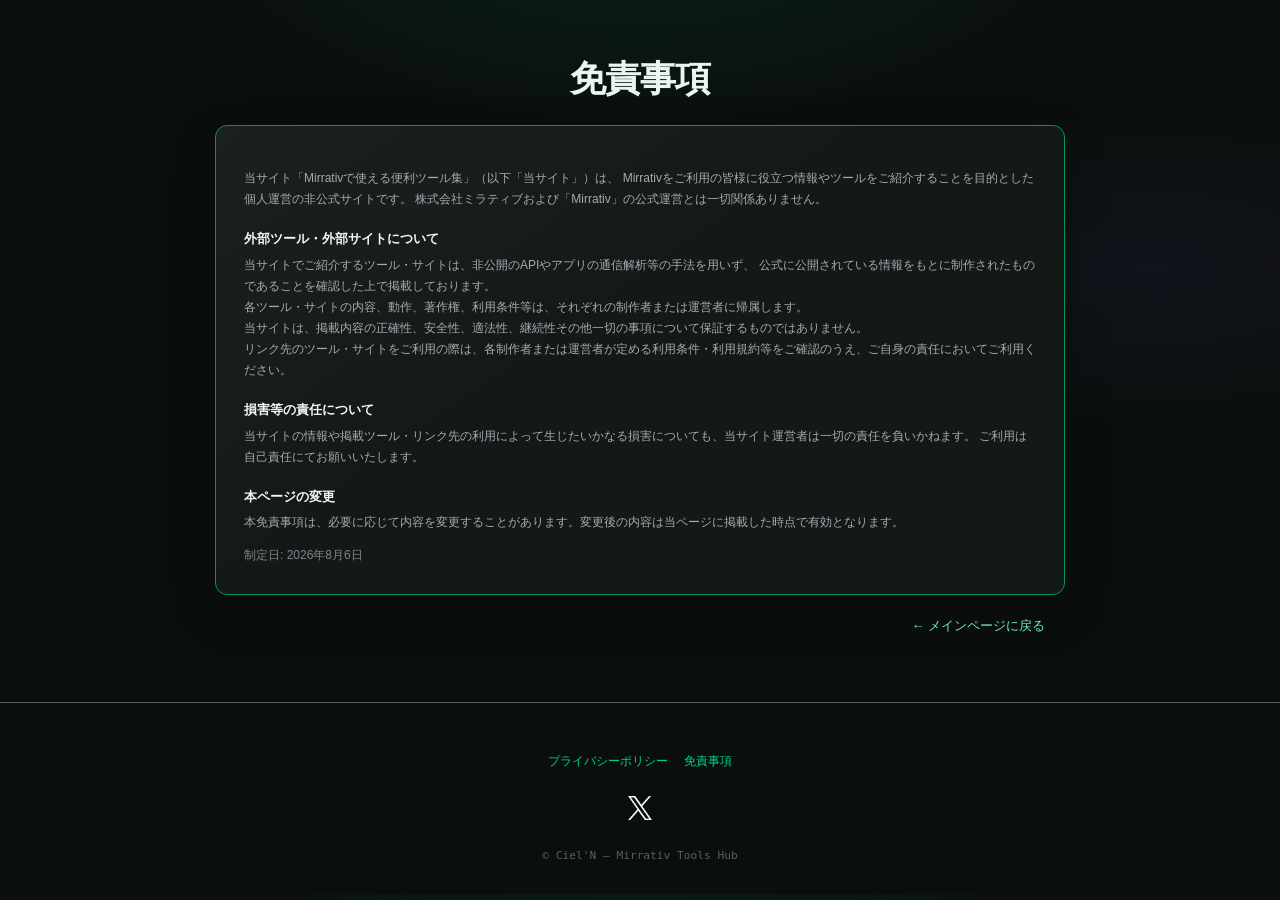
==== disclaimer.html @ e0db1d7f "免責事項の追加/フッターレイアウト調整" ====
<!doctype html>
<html lang="ja">
  <head>
    <!-- Google tag (gtag.js) -->
    <script async src="https://www.googletagmanager.com/gtag/js?id=G-BKD9T5BP9D"></script>
    <script>
    window.dataLayer = window.dataLayer || [];
    function gtag(){dataLayer.push(arguments);}
    gtag('js', new Date());

    gtag('config', 'G-BKD9T5BP9D');
    </script>
    <meta charset="utf-8">
    <meta name="viewport" content="width=device-width, initial-scale=1">
    <title>免責事項 | Mirrativで使える便利ツール集</title>
    <link rel="icon" href="data:image/svg+xml,<svg xmlns=%22http://www.w3.org/2000/svg%22 viewBox=%220 0 100 100%22><text y=%22.9em%22 font-size=%2290%22>🎯</text></svg>">
    <link rel="stylesheet" href="style.css?v=1.1.2">
  </head>
  <body>
    <main>
      <header>
        <h1 class="page-title">免責事項</h1>
      </header>
      <section class="card">
        <div class="privacy-content">
        <p>
          当サイト「Mirrativで使える便利ツール集」（以下「当サイト」）は、
          Mirrativをご利用の皆様に役立つ情報やツールをご紹介することを目的とした個人運営の非公式サイトです。
          株式会社ミラティブおよび「Mirrativ」の公式運営とは一切関係ありません。
        </p>

        <h2>外部ツール・外部サイトについて</h2>
        <p>
          当サイトでご紹介するツール・サイトは、非公開のAPIやアプリの通信解析等の手法を用いず、
          公式に公開されている情報をもとに制作されたものであることを確認した上で掲載しております。<br>
          各ツール・サイトの内容、動作、著作権、利用条件等は、それぞれの制作者または運営者に帰属します。<br>
          当サイトは、掲載内容の正確性、安全性、適法性、継続性その他一切の事項について保証するものではありません。<br>
          リンク先のツール・サイトをご利用の際は、各制作者または運営者が定める利用条件・利用規約等をご確認のうえ、ご自身の責任においてご利用ください。
        </p>
        <h2>損害等の責任について</h2>
        <p>
          当サイトの情報や掲載ツール・リンク先の利用によって生じたいかなる損害についても、当サイト運営者は一切の責任を負いかねます。
          ご利用は自己責任にてお願いいたします。
        </p>

        <h2>本ページの変更</h2>
        <p>本免責事項は、必要に応じて内容を変更することがあります。変更後の内容は当ページに掲載した時点で有効となります。</p>
        <p class="privacy-updated">制定日: 2026年8月6日</p>
        </div>
      </section>
      <a class="back-link" href="index.html">← メインページに戻る</a>
    </main>
    <footer class="site-footer">
      <div class="footer-inner">
        <p class="footer-links">
          <a href="privacy.html">プライバシーポリシー</a>
          <a href="disclaimer.html">免責事項</a>
        </p>
        <p class="footer-social">
          <a href="https://x.com/yu_cielkun" target="_blank" rel="noopener noreferrer" aria-label="X (旧Twitter)">
            <img id="x-logo" src="images/x-logo-white.png" alt="Xアカウント">
          </a>
        </p>
        &copy; <span id="year"></span> Ciel'N — Mirrativ Tools Hub
      </div>
    </footer>
  </body>
</html>
---- style.css ----
:root {
  --bg-void: #0a0f0d;
  --bg-panel: #121917;
  --bg-panel-edge: #1c2622;
  --bg-panel-hover: #161f1b;
  --emerald-core: #00d488;
  --emerald-deep: #049463;
  --signal-violet: #7c5cff;
  --warm-spark: #ffb454;
  --text-primary: #eaf5ef;
  --text-muted: #8ca79b;
  --text-faint: #516459;
  --text: #f7f5f8;
  --muted: #aaa8b2;

  --font-display: 'Zen Kaku Gothic New', sans-serif;
  --font-mono: 'JetBrains Mono', monospace;
  --font-body: 'Noto Sans JP', sans-serif;
}

* {
  box-sizing:border-box;
}

html {
  scroll-behavior:smooth;
}

main {
  max-width: 900px;
  margin: auto;
  padding: 48px 25px 64px;
}

body {
  margin: 0;
  background:
    radial-gradient(ellipse 60% 40% at 50% -10%, rgba(0, 212, 136, 0.10), transparent 60%),
    radial-gradient(ellipse 50% 30% at 90% 30%, rgba(124, 92, 255, 0.06), transparent 60%),
    var(--bg-void);
  color: var(--text-primary);
  font-family: var(--font-body);
  line-height: 1.7;
  -webkit-font-smoothing: antialiased;
}

h1 {
  margin: 0 0 12px;
  font-size: clamp(26px, 5vw, 36px);
  letter-spacing: -.03em;
  text-align: center;
}

a {
  color:inherit;
}

/* ---------- Hero ---------- */
.hero {
  padding: 88px 24px 56px;
  text-align: center;
  position: relative;
}

.hero::before {
  content: '';
  position: absolute;
  inset: 0;
  pointer-events: none;
  background-image:
    radial-gradient(1.5px 1.5px at 18% 28%, rgba(234, 245, 239, 0.55), transparent),
    radial-gradient(1.5px 1.5px at 76% 18%, rgba(234, 245, 239, 0.45), transparent),
    radial-gradient(1px 1px at 88% 52%, rgba(234, 245, 239, 0.35), transparent),
    radial-gradient(1.5px 1.5px at 10% 62%, rgba(234, 245, 239, 0.4), transparent),
    radial-gradient(1px 1px at 58% 12%, rgba(0, 212, 136, 0.55), transparent),
    radial-gradient(1px 1px at 40% 78%, rgba(124, 92, 255, 0.4), transparent);
}

.hero__eyebrow {
  font-family: var(--font-mono);
  font-size: 0.72rem;
  letter-spacing: 0.22em;
  color: var(--emerald-core);
  display: inline-flex;
  align-items: center;
  gap: 9px;
  padding: 6px 14px;
  border: 1px solid var(--bg-panel-edge);
  border-radius: 999px;
  background: rgba(0, 212, 136, 0.05);
}

.hero__eyebrow .dot {
  width: 6px;
  height: 6px;
  border-radius: 50%;
  background: var(--emerald-core);
  box-shadow: 0 0 8px 1px var(--emerald-core);
  animation: pulse 1.8s ease-in-out infinite;
}

@keyframes pulse {
  0%, 100% {
    opacity: 1;
    transform: scale(1);
  }
  50% {
    opacity: 0.4;
    transform: scale(0.75);
  }
}

.hero__title {
  font-family: var(--font-display);
  font-weight: 900;
  font-size: clamp(2.1rem, 6vw, 3.4rem);
  letter-spacing: 0.01em;
  margin: 22px 0 14px;
  text-shadow:
    0 0 18px rgba(0, 212, 136, 0.45),
    0 0 46px rgba(0, 212, 136, 0.18);
}

.hero__title .accent {
  color: var(--emerald-core);
}

/* PCでは非表示 */
.sp-only {
  display: none;
}

.hero__subtitle {
  max-width: 460px;
  margin: 0 auto;
  color: var(--text-muted);
  font-size: 0.95rem;
}

/* ---------- Line sections ---------- */
.line-section {
  max-width: 640px;
  margin: 0 auto;
  padding: 24px 24px 64px 84px;
  position: relative;
}

.line-section::before {
  content: '';
  position: absolute;
  left: 47px;
  top: 24px;
  bottom: 80px;
  width: 3px;
  border-radius: 3px;
  background: linear-gradient(var(--emerald-deep), var(--emerald-core));
  box-shadow: 0 0 14px rgba(0, 212, 136, 0.45);
}

/* ---------- Station ---------- */
.station {
  position: relative;
  margin-bottom: 36px;
}

.station:last-child {
  margin-bottom: 0;
}

.station__marker {
  position: absolute;
  left: -59px;
  top: 20px;
  width: 22px;
  height: 22px;
  background: var(--emerald-core);
  clip-path: polygon(50% 0%, 61% 39%, 100% 50%, 61% 61%, 50% 100%, 39% 61%, 0% 50%, 39% 39%);
  box-shadow: 0 0 12px var(--emerald-core);
}

.station__marker.ghost {
  width: 18px;
  height: 18px;
  background: transparent;
  clip-path: none;
  border-radius: 50%;
  border: 2px dashed var(--text-faint);
  box-shadow: none;
}

.station__card {
  display: block;
  background: var(--bg-panel);
  border: 1px solid var(--bg-panel-edge);
  border-radius: 16px;
  padding: 22px 24px;
  text-decoration: none;
  transition: transform 0.18s ease, border-color 0.18s ease, background 0.18s ease;
}

a.station__card:hover,
a.station__card:focus-visible {
  transform: translateY(-3px);
  border-color: var(--emerald-core);
  background: var(--bg-panel-hover);
}

a.station__card:focus-visible {
  outline: 2px solid var(--emerald-core);
  outline-offset: 2px;
}

.station__tags {
  display: flex;
  gap: 8px;
  flex-wrap: wrap;
  margin-bottom: 10px;
}

.tag {
  font-family: var(--font-mono);
  font-size: 0.66rem;
  letter-spacing: 0.04em;
  color: var(--emerald-core);
  background: rgba(0, 212, 136, 0.08);
  border: 1px solid rgba(0, 212, 136, 0.25);
  padding: 3px 9px;
  border-radius: 999px;
}

.station__name {
  font-family: var(--font-display);
  font-weight: 700;
  font-size: 1.08rem;
  margin: 0 0 8px;
  display: flex;
  align-items: center;
  justify-content: space-between;
  gap: 12px;
}

.station__name .go {
  font-family: var(--font-mono);
  font-size: 0.72rem;
  color: var(--text-muted);
  white-space: nowrap;
}

.station__desc {
  color: var(--text-muted);
  font-size: 0.88rem;
  margin: 0;
}

.station__by {
  display: block;
  margin-top: 12px;
  font-family: var(--font-mono);
  font-size: 0.68rem;
  color: var(--text-faint);
}

/* ---------- Ghost (placeholder) station ---------- */
.station__card.ghost {
  border-style: dashed;
  border-color: var(--bg-panel-edge);
  background: transparent;
}

.station__card.ghost .station__desc {
  color: var(--text-faint);
}

/* ---------- Footer ---------- */
footer {
  margin: auto;
  padding: 28px 10px 28px 10px;
  font-family: var(--font-mono);
  font-size: 0.7rem;
  color: var(--text-faint);
}

.site-footer {
  border-top: 1px solid var(--text-faint);
}

.footer-inner {
  width: min(900px, calc(100% - 36px));
  margin: 0 auto;
  text-align: center;
}

.footer-social {
  margin: 25px 0 20px;
  text-align: center;
}

#x-logo {
  width: 24px;
}

.footer-links {
  margin-top: 20px;
  display: flex;
  justify-content: center;
  gap: 16px;
}

.footer-links a {
  color: var(--emerald-core);
  font-size: 12px;
  text-decoration: none;
}

.footer-links a:hover {
  text-decoration: underline;
}

.privacy-content {
  padding-top: 14px;
  color: var(--muted);
  font-size: 12px;
  line-height: 1.75;
}

.privacy-content p {
  margin: 0 0 12px;
}

.privacy-content h2 {
  margin: 18px 0 4px;
  color: var(--text);
  font-size: 13px;
}

.privacy-content a {
  color: #75e5bd;
}

.privacy-updated {
  margin-bottom: 0 !important;
  color: #85838e;
}

/* ---------- privacy ---------- */

.card {
  padding: clamp(18px, 4vw, 28px);
  margin-top: 16px;
  background: linear-gradient(145deg, rgba(255, 255, 255, .035), transparent 45%), var(--bg-panel);
  border: 1px solid var(--emerald-deep);
  border-radius: 12px;
  box-shadow: 0 18px 45px rgba(0, 0, 0, .22);
}

.back-link {
  display: block;
  width: fit-content;
  margin: 20px 20px 0 auto;
  color: #75e5bd;
  font-size: 13px;
  text-decoration: none;
}

/* ---------- Responsive ---------- */
@media (max-width: 520px) {
  .hero {
    padding: 64px 20px 44px;
  }
  .sp-only {
    display: block;
  }
  .line-section {
    padding-left: 56px;
  }
  .line-section::before {
    left: 23px;
  }
  .station__marker {
    left: -38px; width: 20px; height: 20px;
  }
}

@media (prefers-reduced-motion: reduce) {
  .hero__eyebrow .dot {
    animation: none;
  }
  html {
    scroll-behavior: auto;
  }
}
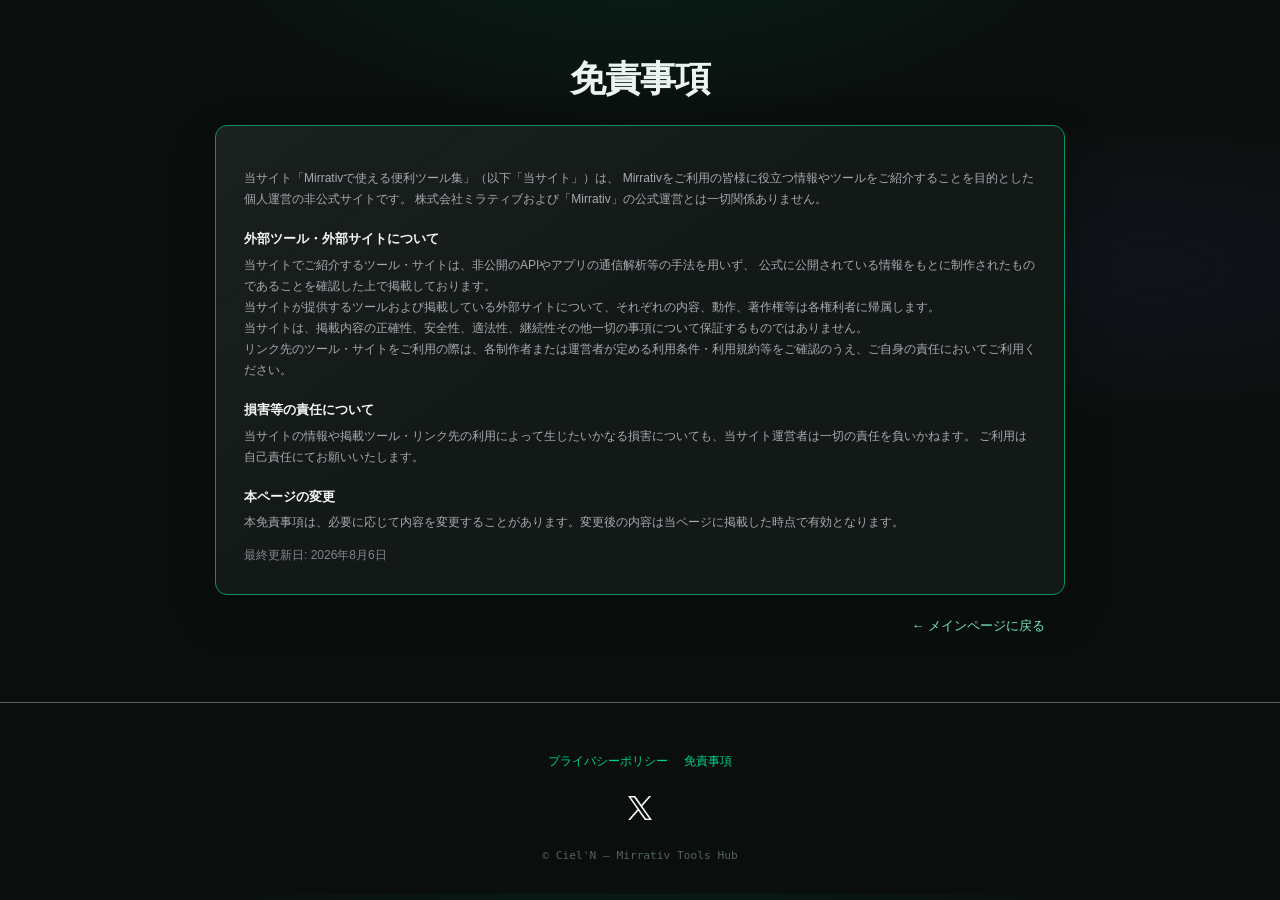
==== commit a69e76b2: "法務情報の更新" ====
--- a/disclaimer.html
+++ b/disclaimer.html
@@ -33,7 +33,7 @@
         <p>
           当サイトでご紹介するツール・サイトは、非公開のAPIやアプリの通信解析等の手法を用いず、
           公式に公開されている情報をもとに制作されたものであることを確認した上で掲載しております。<br>
-          各ツール・サイトの内容、動作、著作権、利用条件等は、それぞれの制作者または運営者に帰属します。<br>
+          当サイトが提供するツールおよび掲載している外部サイトについて、それぞれの内容、動作、著作権等は各権利者に帰属します。<br>
           当サイトは、掲載内容の正確性、安全性、適法性、継続性その他一切の事項について保証するものではありません。<br>
           リンク先のツール・サイトをご利用の際は、各制作者または運営者が定める利用条件・利用規約等をご確認のうえ、ご自身の責任においてご利用ください。
         </p>
@@ -45,7 +45,7 @@
 
         <h2>本ページの変更</h2>
         <p>本免責事項は、必要に応じて内容を変更することがあります。変更後の内容は当ページに掲載した時点で有効となります。</p>
-        <p class="privacy-updated">制定日: 2026年8月6日</p>
+        <p class="privacy-updated">最終更新日: 2026年8月6日</p>
         </div>
       </section>
       <a class="back-link" href="index.html">← メインページに戻る</a>
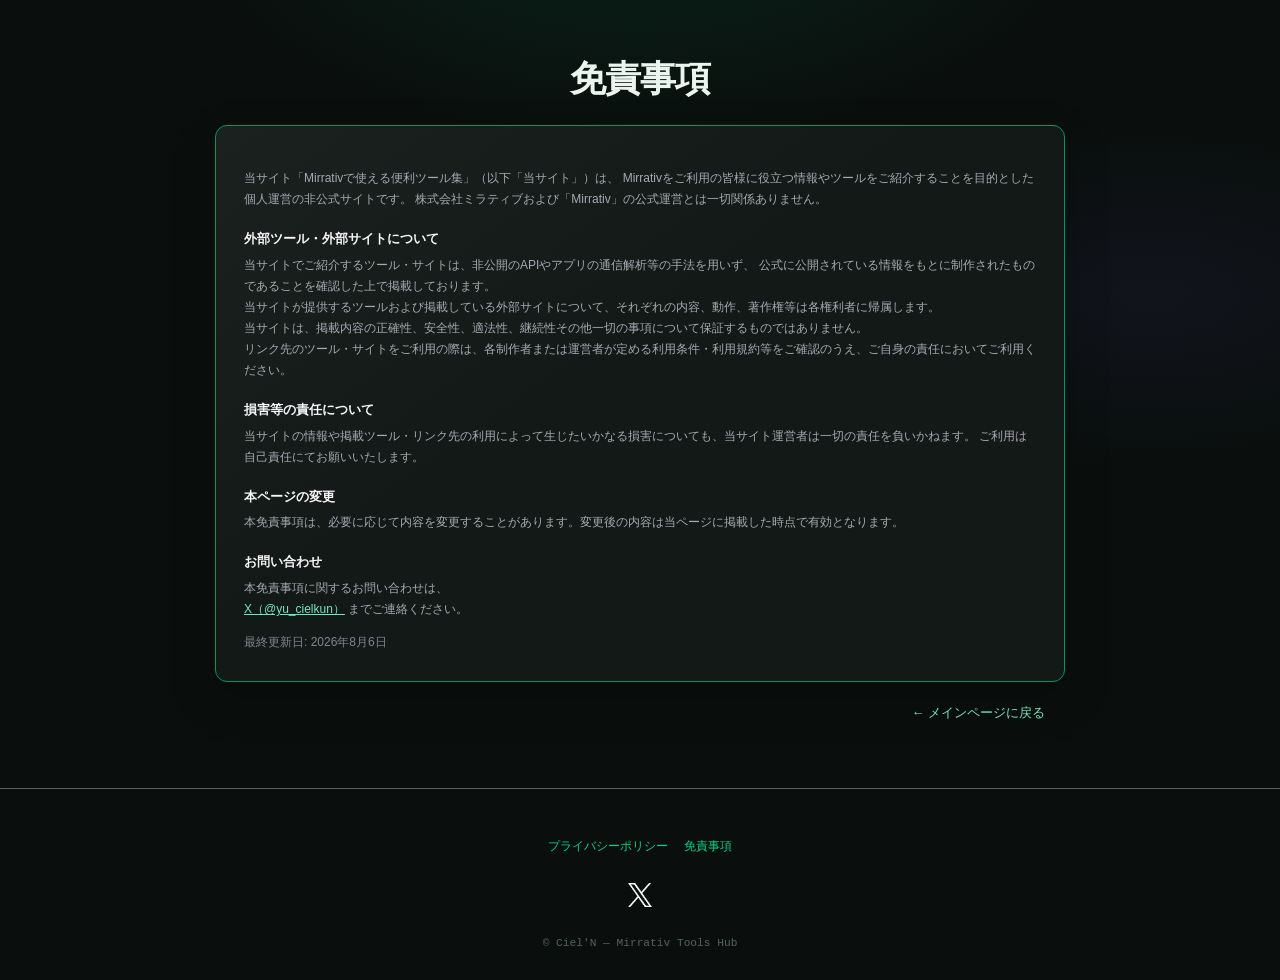
==== commit 496e5380: "法務情報の更新" ====
--- a/disclaimer.html
+++ b/disclaimer.html
@@ -23,29 +23,36 @@
       </header>
       <section class="card">
         <div class="privacy-content">
-        <p>
-          当サイト「Mirrativで使える便利ツール集」（以下「当サイト」）は、
-          Mirrativをご利用の皆様に役立つ情報やツールをご紹介することを目的とした個人運営の非公式サイトです。
-          株式会社ミラティブおよび「Mirrativ」の公式運営とは一切関係ありません。
-        </p>
+          <p>
+            当サイト「Mirrativで使える便利ツール集」（以下「当サイト」）は、
+            Mirrativをご利用の皆様に役立つ情報やツールをご紹介することを目的とした個人運営の非公式サイトです。
+            株式会社ミラティブおよび「Mirrativ」の公式運営とは一切関係ありません。
+          </p>
 
-        <h2>外部ツール・外部サイトについて</h2>
-        <p>
-          当サイトでご紹介するツール・サイトは、非公開のAPIやアプリの通信解析等の手法を用いず、
-          公式に公開されている情報をもとに制作されたものであることを確認した上で掲載しております。<br>
-          当サイトが提供するツールおよび掲載している外部サイトについて、それぞれの内容、動作、著作権等は各権利者に帰属します。<br>
-          当サイトは、掲載内容の正確性、安全性、適法性、継続性その他一切の事項について保証するものではありません。<br>
-          リンク先のツール・サイトをご利用の際は、各制作者または運営者が定める利用条件・利用規約等をご確認のうえ、ご自身の責任においてご利用ください。
-        </p>
-        <h2>損害等の責任について</h2>
-        <p>
-          当サイトの情報や掲載ツール・リンク先の利用によって生じたいかなる損害についても、当サイト運営者は一切の責任を負いかねます。
-          ご利用は自己責任にてお願いいたします。
-        </p>
+          <h2>外部ツール・外部サイトについて</h2>
+          <p>
+            当サイトでご紹介するツール・サイトは、非公開のAPIやアプリの通信解析等の手法を用いず、
+            公式に公開されている情報をもとに制作されたものであることを確認した上で掲載しております。<br>
+            当サイトが提供するツールおよび掲載している外部サイトについて、それぞれの内容、動作、著作権等は各権利者に帰属します。<br>
+            当サイトは、掲載内容の正確性、安全性、適法性、継続性その他一切の事項について保証するものではありません。<br>
+            リンク先のツール・サイトをご利用の際は、各制作者または運営者が定める利用条件・利用規約等をご確認のうえ、ご自身の責任においてご利用ください。
+          </p>
+          <h2>損害等の責任について</h2>
+          <p>
+            当サイトの情報や掲載ツール・リンク先の利用によって生じたいかなる損害についても、当サイト運営者は一切の責任を負いかねます。
+            ご利用は自己責任にてお願いいたします。
+          </p>
 
-        <h2>本ページの変更</h2>
-        <p>本免責事項は、必要に応じて内容を変更することがあります。変更後の内容は当ページに掲載した時点で有効となります。</p>
-        <p class="privacy-updated">最終更新日: 2026年8月6日</p>
+          <h2>本ページの変更</h2>
+          <p>本免責事項は、必要に応じて内容を変更することがあります。変更後の内容は当ページに掲載した時点で有効となります。</p>
+
+          <h2>お問い合わせ</h2>
+          <p>
+            本免責事項に関するお問い合わせは、<br>
+            <a href="https://x.com/yu_cielkun" target="_blank" rel="noopener noreferrer">X（@yu_cielkun）</a>
+            までご連絡ください。
+          </p>
+          <p class="privacy-updated">最終更新日: 2026年8月6日</p>
         </div>
       </section>
       <a class="back-link" href="index.html">← メインページに戻る</a>
